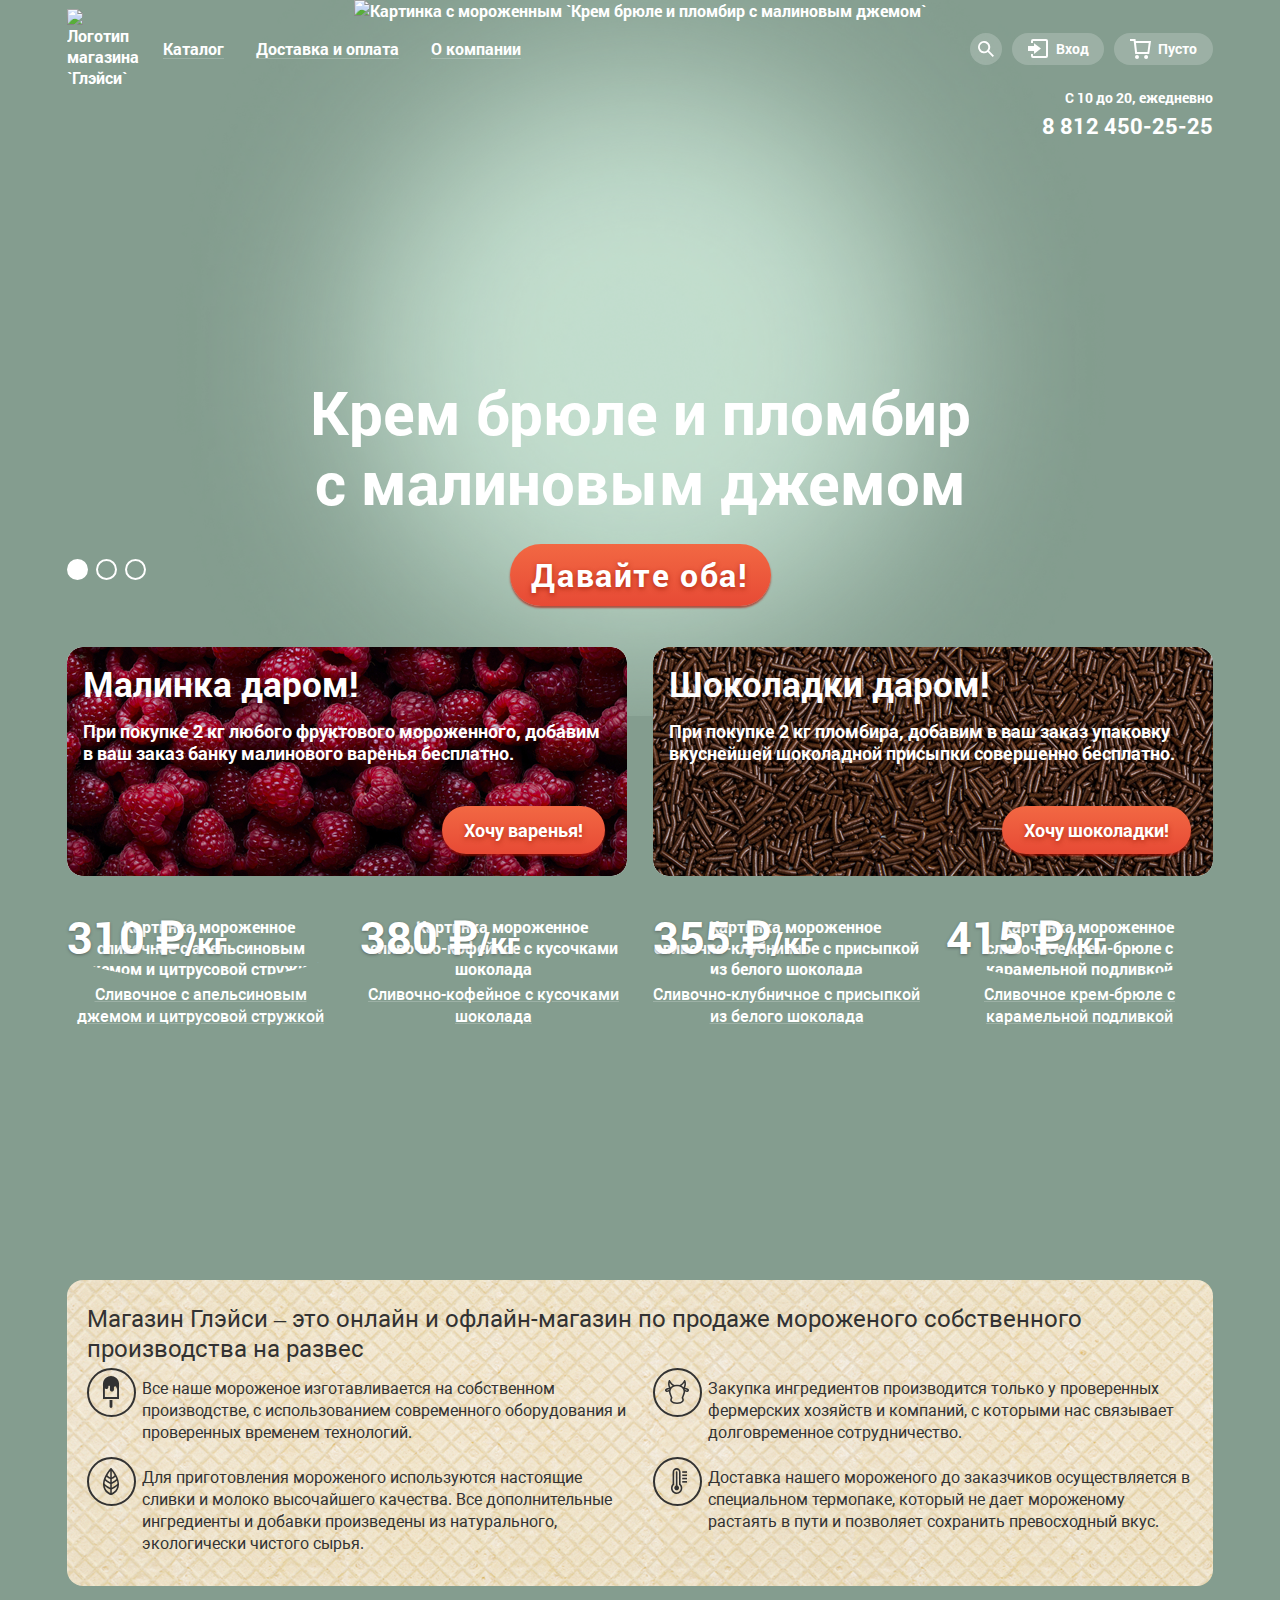
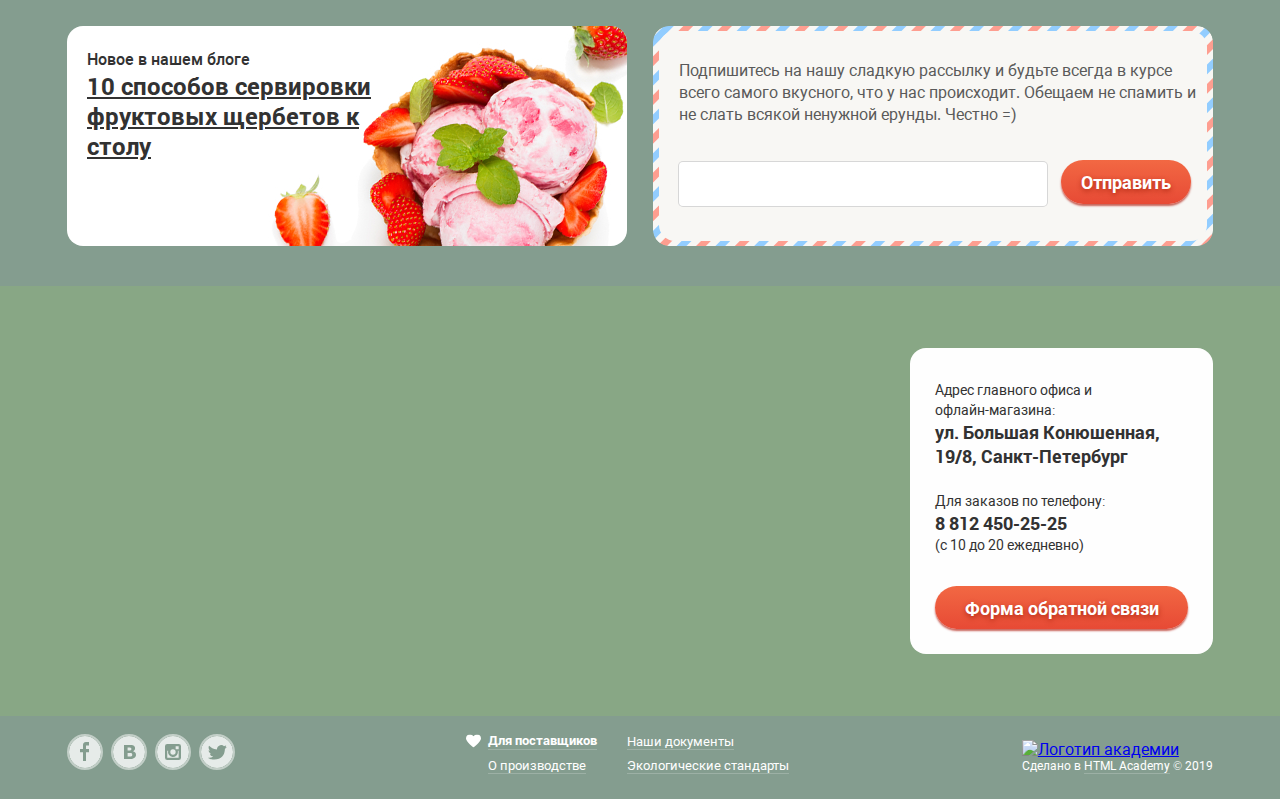
==== 9/index.html @ 95762b68 ":heavy_check_mark: Сборка #9" ====
<!DOCTYPE html>
<html class="page" lang="ru">
  <head>
    <meta charset="utf-8" />
    <title>HTML Academy: Глейси</title>
    <link rel="stylesheet" href="./css/style.css" />

    <link
      rel="apple-touch-icon"
      sizes="180x180"
      href="./img/favicons/apple-touch-icon.png"
    />
    <link
      rel="icon"
      type="image/png"
      sizes="32x32"
      href="./img/favicons/favicon-32x32.png"
    />
    <link
      rel="icon"
      type="image/png"
      sizes="16x16"
      href="./img/favicons/favicon-16x16.png"
    />
    <link rel="manifest" href="./site.webmanifest" />
    <base href="https://htmlacademy-htmlcss.github.io/1529187-gllacy-30/9/">
</head>

  <body class="page__body">
    <div class="page__container">
      <header class="header page__header">
        <a class="header__logo">
          <img
            src="./img/content/logo.svg"
            alt="Логотип магазина `Глэйси`"
            width="154"
            height="64"
          />
        </a>

        <nav class="header__main-navigation">
          <ul class="base-list main-navigation">
            <li class="main-navigation__item">
              <a
                class="base-link main-navigation__link main-navigation__link-catalog"
                href="#"
                >Каталог</a
              >

              <ul class="base-list inner-list main-navigation__inner-list">
                <li class="inner-list__item inner-list__item--special">
                  <a class="inner-list__link" href="#">Новинки</a>
                </li>

                <li class="inner-list__item">
                  <a class="inner-list__link" href="catalog.html">Сливочное</a>
                </li>

                <li class="inner-list__item">
                  <a class="inner-list__link" href="#">Щербеты</a>
                </li>

                <li class="inner-list__item">
                  <a class="inner-list__link" href="#">Фруктовый лед</a>
                </li>

                <li class="inner-list__item">
                  <a class="inner-list__link" href="#">Мелорин</a>
                </li>
              </ul>
            </li>

            <li class="main-navigation__item">
              <a class="base-link main-navigation__link" href="#"
                >Доставка и оплата</a
              >
            </li>

            <li class="main-navigation__item">
              <a class="base-link main-navigation__link" href="#">О компании</a>
            </li>
          </ul>
        </nav>

        <ul class="base-list user-navigation header__user-navigation">
          <li class="user-navigation__item">
            <label
              class="user-navigation__button user-navigation__button-search"
              for="form-search"
              tabindex="0"
            >
              <svg
                class="user-navigation__icon-search"
                width="16"
                height="16"
                viewBox="0 0 16 16"
              >
                <use xlink:href="#search"></use>
              </svg>
              <span class="visually-hidden">Поиск</span>
            </label>

            <form
              class="header__form search-form user-navigation__search-form"
              action="https://echo.htmlacademy.ru/"
              method="get"
            >
              <input
                class="field search-form__field"
                type="text"
                name="form-search"
                id="form-search"
                placeholder="Крем-брюле"
              />
            </form>
          </li>

          <li class="user-navigation__item">
            <a
              class="user-navigation__button user-navigation__button-sign"
              href="#"
            >
              <svg
                class="user-navigation__icon-sign"
                width="20"
                height="19"
                viewBox="0 0 20 19"
              >
                <use xlink:href="#sign"></use>
              </svg>
              Вход
            </a>

            <form
              class="header__form sign-form user-navigation__sign-form"
              action="https://echo.htmlacademy.ru/"
              method="get"
              name="form-sign"
            >
              <input
                class="field sign-form__field sign-form__field-email"
                type="text"
                name="sign-email"
                placeholder="example@email.com"
              />
              <input
                class="field sign-form__field sign-form__field-password"
                type="password"
                name="sign-password"
                placeholder="......"
              />

              <button class="button sign-form__button" type="submit">
                Войти
              </button>

              <ul class="base-list sign-form__help-list">
                <li>
                  <a class="base-link sign-form__link" href="#"
                    >Забыли пароль?</a
                  >
                </li>
                <li>
                  <a class="base-link sign-form__link" href="#"
                    >Новая регистрация</a
                  >
                </li>
              </ul>
            </form>
          </li>

          <li class="user-navigation__item">
            <a
              class="user-navigation__button user-navigation__button-cart"
              href="#"
            >
              <svg
                class="user-navigation__icon-cart"
                width="21"
                height="20"
                viewBox="0 0 21 20"
              >
                <use xlink:href="#cart"></use>
              </svg>
              <span class="visually-hidden">Корзина</span>
            </a>
          </li>
        </ul>

        <div class="info header__info">
          <p class="info__time">С 10 до 20, ежедневно</p>
          <p class="info__phone">8 812 450-25-25</p>
        </div>
      </header>

      <main class="main page__main-index">
        <h1 class="visually-hidden">Магазин "Глэйси"</h1>

        <section class="carousel main__carousel">
          <h2 class="visually-hidden">Промо-товары</h2>

          <div class="carousel__switches">
            <input
              class="visually-hidden carousel__input"
              type="radio"
              name="promo-radio-btn"
              id="promo-btn1"
              checked
            />
            <label class="carousel__switch" for="promo-btn1">
              <svg
                class="switch"
                width="21"
                height="21"
                fill="white"
                viewBox="0 0 21 21"
              >
                <use xlink:href="#promo-btn"></use>
              </svg>
            </label>

            <input
              class="visually-hidden carousel__input"
              type="radio"
              name="promo-radio-btn"
              id="promo-btn2"
            />
            <label class="carousel__switch" for="promo-btn2">
              <svg
                class="switch"
                width="21"
                height="21"
                fill="white"
                viewBox="0 0 21 21"
              >
                <use xlink:href="#promo-btn"></use>
              </svg>
            </label>

            <input
              class="visually-hidden carousel__input"
              type="radio"
              name="promo-radio-btn"
              id="promo-btn3"
            />
            <label class="carousel__switch" for="promo-btn3">
              <svg
                class="switch"
                width="21"
                height="21"
                fill="white"
                viewBox="0 0 21 21"
              >
                <use xlink:href="#promo-btn"></use>
              </svg>
            </label>
          </div>

          <ul class="base-list carousel__slide-list">
            <li class="slide carousel__slide slide-1">
              <div class="slide__pic-box">
                <img
                  class="slide__pic"
                  src="./img/content/index-promo/ice-cream-promo1.png"
                  alt="Картинка с мороженным `Крем брюле и пломбир с малиновым джемом`"
                  width="716"
                  height="716"
                />
              </div>

              <div class="slide__wrapper">
                <h3 class="slide__title">
                  Крем брюле и пломбир с малиновым джемом
                </h3>
                <button class="button carousel__button" type="button">
                  Давайте оба!
                </button>
              </div>
            </li>

            <li class="slide carousel__slide slide-2">
              <div class="slide__pic-box">
                <img
                  class="slide__pic"
                  src="./img/content/index-promo/ice-cream-promo2.png"
                  alt="Картинка с мороженным `Шоколадный пломбир и лимонный сорбет`"
                  width="716"
                  height="716"
                />
              </div>

              <div class="slide__wrapper">
                <h3 class="slide__title">
                  Шоколадный пломбир и лимонный сорбет
                </h3>
                <button class="button carousel__button" type="button">
                  Давайте оба!
                </button>
              </div>
            </li>

            <li class="slide carousel__slide slide-3">
              <div class="slide__pic-box">
                <img
                  class="slide__pic"
                  src="./img/content/index-promo/ice-cream-promo3.png"
                  alt="Картинка с мороженным `Пломбир с помадкой и клубничный щербет`"
                  width="716"
                  height="716"
                />
              </div>

              <div class="slide__wrapper">
                <h3 class="slide__title">
                  Пломбир с помадкой и клубничный щербет
                </h3>
                <button class="button carousel__button" type="button">
                  Давайте оба!
                </button>
              </div>
            </li>
          </ul>
        </section>

        <div class="main__content-wrapper">
          <section class="sales main__sales">
            <h2 class="visually-hidden">Акции</h2>

            <ul class="base-list sales__items">
              <li class="sales__item sales__raspberry">
                <h3 class="sales__title">Малинка даром!</h3>
                <p class="sales__text">
                  При покупке 2 кг любого фруктового мороженного, добавим в ваш
                  заказ банку малинового варенья бесплатно.
                </p>
                <button class="button sales__button" type="button">
                  Хочу варенья!
                </button>
              </li>

              <li class="sales__item sales__choco">
                <h3 class="sales__title">Шоколадки даром!</h3>
                <p class="sales__text">
                  При покупке 2 кг пломбира, добавим в ваш заказ упаковку
                  вкуснейшей шоколадной присыпки совершенно бесплатно.
                </p>
                <button class="button sales__button" type="button">
                  Хочу шоколадки!
                </button>
              </li>
            </ul>
          </section>

          <section class="bestsellers main__bestsellers">
            <h2 class="visually-hidden">Хиты продаж</h2>

            <ul class="base-list bestsellers__product-list">
              <li class="product-card product-card--prime">
                <img
                  class="product-card__pic"
                  src="./img/content/product/orange_jam.jpg"
                  alt="Картинка мороженное сливочное с апельсиновым джемом и цитрусовой стружкой"
                  width="267"
                  height="267"
                />
                <div class="product-card__wrapper">
                  <p class="product-card__price">310 ₽<span>/кг</span></p>
                  <a class="product-card__link" href="#">
                    <h3 class="product-card__name">
                      Сливочное с апельсиновым джемом и цитрусовой стружкой
                    </h3>
                  </a>
                  <button class="button product-card__button" type="button">
                    Быстрый просмотр
                  </button>
                </div>
              </li>

              <li class="product-card product-card--prime">
                <img
                  class="product-card__pic"
                  src="./img/content/product/choco_coffee.jpg"
                  alt="Картинка мороженное сливочно-кофейное с кусочками шоколада"
                  width="267"
                  height="267"
                />
                <div class="product-card__wrapper">
                  <p class="product-card__price">380 ₽<span>/кг</span></p>
                  <a class="product-card__link" href="#">
                    <h3 class="product-card__name">
                      Сливочно-кофейное с кусочками шоколада
                    </h3>
                  </a>
                  <button class="button product-card__button" type="button">
                    Быстрый просмотр
                  </button>
                </div>
              </li>

              <li class="product-card product-card--prime">
                <img
                  class="product-card__pic"
                  src="./img/content/product/strawberry_white_choco.jpg"
                  alt="Картинка мороженное сливочно-клубничное с присыпкой из белого шоколада"
                  width="267"
                  height="267"
                />
                <div class="product-card__wrapper">
                  <p class="product-card__price">355 ₽<span>/кг</span></p>
                  <a class="product-card__link" href="#">
                    <h3 class="product-card__name">
                      Сливочно-клубничное с присыпкой из белого шоколада
                    </h3>
                  </a>
                  <button class="button product-card__button" type="button">
                    Быстрый просмотр
                  </button>
                </div>
              </li>

              <li class="product-card product-card--prime">
                <img
                  class="product-card__pic"
                  src="./img/content/product/blueberry.jpg"
                  alt="Картинка мороженное сливочное крем-брюле с карамельной подливкой"
                  width="267"
                  height="267"
                />
                <div class="product-card__wrapper">
                  <p class="product-card__price">415 ₽<span>/кг</span></p>
                  <a class="product-card__link" href="#">
                    <h3 class="product-card__name">
                      Сливочное крем-брюле с карамельной подливкой
                    </h3>
                  </a>
                  <button class="button product-card__button" type="button">
                    Быстрый просмотр
                  </button>
                </div>
              </li>
            </ul>
          </section>

          <section class="about main__about">
            <h2 class="visually-hidden">О нас</h2>

            <p class="about__title">
              Магазин Глэйси – это онлайн и офлайн-магазин по продаже мороженого
              собственного производства на развес
            </p>

            <ul class="base-list features">
              <li class="features__item features__item--tech">
                Все наше мороженое изготавливается на собственном производстве,
                с использованием современного оборудования и проверенных
                временем технологий.
              </li>

              <li class="features__item features__item--eco">
                Для приготовления мороженого используются настоящие сливки и
                молоко высочайшего качества. Все дополнительные ингредиенты и
                добавки произведены из натурального, экологически чистого сырья.
              </li>

              <li class="features__item features__item--wrnt">
                Закупка ингредиентов производится только у проверенных
                фермерских хозяйств и компаний, с которыми нас связывает
                долговременное сотрудничество.
              </li>

              <li class="features__item features__item--delivery">
                Доставка нашего мороженого до заказчиков осуществляется в
                специальном термопаке, который не дает мороженому растаять в
                пути и позволяет сохранить превосходный вкус.
              </li>
            </ul>
          </section>

          <div class="main__wrapper">
            <section class="news">
              <h2 class="visually-hidden">Наши новости</h2>

              <p class="news__title">Новое в нашем блоге</p>
              <article class="blog-article news__blog-article">
                <a class="blog-article__link" href="#">
                  <h3 class="blog-article__title">
                    10 способов сервировки фруктовых щербетов к столу
                  </h3>
                </a>
              </article>
            </section>

            <section class="subscribe main__subscribe">
              <h2 class="visually-hidden">Подписка на рассылку</h2>

              <div class="subscribe__wrapper">
                <p class="subscribe__text">
                  Подпишитесь на нашу сладкую рассылку и будьте всегда в курсе
                  всего самого вкусного, что у нас происходит. Обещаем не
                  спамить и не слать всякой ненужной ерунды. Честно =)
                </p>

                <form
                  class="subscribe-form subscribe__form"
                  action="https://echo.htmlacademy.ru/"
                  method="get"
                  name="form-subscribe"
                >
                  <input
                    class="field subscribe-form__field"
                    type="text"
                    name="field-email"
                  />
                  <button class="button subscribe-form__button" type="submit">
                    Отправить
                  </button>
                </form>
              </div>
            </section>
          </div>

          <section class="contacts main__contacts">
            <h2 class="visually-hidden">Контакты</h2>

            <div class="contacts__map"></div>

            <div class="contacts__wrapper">
              <dl class="contacts__info">
                <dt class="contacts__title">
                  Адрес главного офиса и офлайн-магазина:
                </dt>
                <dd class="contacts__text">
                  ул. Большая Конюшенная, 19/8, Санкт-Петербург
                </dd>

                <dt class="contacts__title">Для заказов по телефону:</dt>
                <dd class="contacts__text">
                  8 812 450-25-25
                  <span>(с 10 до 20 ежедневно)</span>
                </dd>
              </dl>

              <button class="button contacts__button" type="button">
                Форма обратной связи
              </button>
            </div>
          </section>
        </div>
      </main>

      <footer class="footer page__footer">
        <section class="socials footer__socials">
          <h2 class="visually-hidden">Соцсети</h2>

          <ul class="base-list socials__items">
            <li class="socials__item">
              <a class="socials__link" href="#">
                <svg
                  width="32"
                  height="32"
                  viewBox="0 0 32 32"
                  class="socials__link-icon"
                >
                  <use xlink:href="#fb"></use>
                </svg>
                <span class="visually-hidden">Facebook</span>
              </a>
            </li>

            <li class="socials__item">
              <a class="socials__link" href="#">
                <svg
                  width="32"
                  height="32"
                  viewBox="0 0 32 32"
                  class="socials__link-icon"
                >
                  <use xlink:href="#vk"></use>
                </svg>
                <span class="visually-hidden">VK</span>
              </a>
            </li>

            <li class="socials__item">
              <a class="socials__link" href="#">
                <svg
                  width="32"
                  height="32"
                  viewBox="0 0 32 32"
                  class="socials__link-icon"
                >
                  <use xlink:href="#instagram"></use>
                </svg>
                <span class="visually-hidden">Instagram</span>
              </a>
            </li>

            <li class="socials__item">
              <a class="socials__link" href="#">
                <svg
                  width="32"
                  height="32"
                  viewBox="0 0 32 32"
                  class="socials__link-icon"
                >
                  <use xlink:href="#twitter"></use>
                </svg>
                <span class="visually-hidden">Twitter</span>
              </a>
            </li>
          </ul>
        </section>

        <section class="extra footer__extra">
          <h2 class="visually-hidden">Дополнительная информация</h2>

          <ul class="base-list extra__items">
            <li class="extra__item extra__item--special">
              <a class="base-link extra__link" href="#">
                <svg
                  class="extra__item-icon"
                  width="15"
                  height="13"
                  viewBox="0 0 15 13"
                >
                  <use xlink:href="#heart"></use>
                </svg>
                Для поставщиков
              </a>
            </li>
            <li class="extra__item">
              <a class="base-link extra__link" href="#">О производстве</a>
            </li>
            <li class="extra__item">
              <a class="base-link extra__link" href="#">Наши документы</a>
            </li>
            <li class="extra__item">
              <a class="base-link extra__link" href="#"
                >Экологические стандарты</a
              >
            </li>
          </ul>
        </section>

        <section class="copyright footer__copyright">
          <h2 class="visually-hidden">Copyright</h2>

          <a
            class="copyright__academy-logo"
            href="https://htmlacademy.ru/intensive/htmlcss"
          >
            <img
              src="./img/content/logo-academy.svg"
              alt="Логотип академии"
              width="108"
              height="39"
            />
          </a>

          <p class="copyright__text">
            Сделано в
            <a
              class="base-link copyright__academy-link"
              href="https://htmlacademy.ru/intensive/htmlcss"
              >HTML Academy</a
            >
            © 2019
          </p>
        </section>
      </footer>
    </div>

    <section class="feedback">
      <h2 class="visually-hidden">Форма обратной связи</h2>

      <p class="feedback__title">Мы обязательно вам ответим!</p>

      <form
        class="feedback-form feedback__form"
        action="https://echo.htmlacademy.ru/"
        method="get"
        name="form-feedback"
      >
        <input
          class="field feedback-form__field"
          type="text"
          name="feedback-name"
          placeholder="Имя Фамилия"
        />
        <input
          class="field feedback-form__field"
          type="text"
          name="feedback-email"
          placeholder="example@email.com"
        />

        <textarea
          class="field feedback-form__review"
          cols="30"
          rows="10"
          placeholder="В свободной форме"
        ></textarea>

        <button class="button feedback-form__button" type="submit">
          Отправить
        </button>
        <button class="button feedback-form__button-close" type="button">
          <span class="visually-hidden">Закрыть</span>
        </button>
      </form>
    </section>
  </body>

  <svg display="none">
    <symbol id="search">
      <path
        d="M16 14.665l-4.921-4.932a6.144 6.144 0 00-.994-8.273 6.113 6.113 0 00-8.307.352 6.141 6.141 0 00-.293 8.328 6.11 6.11 0 008.262.937L14.659 16 16 14.665zm-9.918-4.288a4.245 4.245 0 01-3.928-2.63 4.269 4.269 0 01.922-4.643 4.248 4.248 0 014.632-.923 4.253 4.253 0 012.624 3.936 4.274 4.274 0 01-1.247 3.01 4.256 4.256 0 01-3.003 1.25z"
      />
    </symbol>
    <symbol id="sign">
      <path d="M6.04 14.88l6.92-5.38-6.92-5.37v2.91H0v4.92h6.04v2.92z" />
      <path
        d="M18 0H5a2 2 0 00-2 2v2h2V2h13v15H5v-2H3v2a2 2 0 002 2h13a2 2 0 002-2V2a2 2 0 00-2-2z"
      />
    </symbol>
    <symbol id="cart">
      <path d="M5 3l1.2 11h12.4L20 3H5z" />
      <path
        fill="currentColor"
        d="M7 20a2 2 0 002-2 2 2 0 00-2-2 2 2 0 00-2 2c0 1.1 1 2 2 2zM16.1 20a2 2 0 002-2 2 2 0 00-2-2 2 2 0 00-2 2c0 1.1.9 2 2 2zM5.7 2l-.2-2H0v2h3.7l1.5 13h14L21 2H5.7zm11.8 11H7L6 4h12.7l-1.2 9z"
      />
    </symbol>
    <symbol id="fb">
      <path
        d="M16 0a16 16 0 100 32 16 16 0 000-32zm4.06 9.45H17v3.45h3v3.44h-3V25h-3v-8.66h-3V12.9h3V9.45A3.25 3.25 0 0117 6h3v3.45h.06z"
      />
    </symbol>
    <symbol id="twitter">
      <path
        d="M16 0a16 16 0 100 32 16 16 0 000-32zm7.94 12.81c-.25 6.52-3.46 10.83-11 10.7h-.48c-.45 0-4.55-.44-5.35-1.82a7.32 7.32 0 005.12-1.14c-1.05-.29-2.92-.46-3.25-2.85.41.16.86.2 1.3.12C9 17 7.53 16.3 7.61 14.17c.42.32.93.48 1.46.46-.77-.23-2.15-3.24-1-4.78 2 1.79 4.07 3.48 7.8 3.64.23-2.21 1.24-3.7 3.17-4.32A3.61 3.61 0 0123 10.31c.74-.23 1.45-.47 2.19-.69a2.21 2.21 0 01-.93 1.71 1.77 1.77 0 001.42-.47 2.9 2.9 0 01-1.74 1.95z"
      />
    </symbol>
    <symbol id="instagram">
      <path
        d="M20.92 16a4.96 4.96 0 11-9.78-1.14h-.9v6.84h11.4v-6.84h-.9c.1.37.16.75.18 1.14z"
      />
      <path
        d="M16 18.66a2.66 2.66 0 10-.04-5.32 2.66 2.66 0 00.04 5.32zM21.68 10.3h-3.04v3.04h3.04V10.3z"
      />
      <path
        d="M16 0a16 16 0 100 32 16 16 0 000-32zm8 21.7a2.28 2.28 0 01-2.32 2.3h-11.4A2.29 2.29 0 018 21.7V10.3A2.29 2.29 0 0110.28 8h11.39A2.3 2.3 0 0124 10.3v11.4z"
      />
    </symbol>
    <symbol id="vk">
      <path
        d="M16.64 14.49c.33 0 .65-.06.95-.18.27-.1.5-.3.64-.56a2 2 0 00.15-.8c0-.24-.07-.48-.18-.7a1.05 1.05 0 00-.61-.51 3 3 0 00-1-.17h-2v3h.57c.59-.05 1.08-.06 1.48-.08zM18.12 17.08c-.37-.07-.74-.1-1.12-.08h-2.39v3.5h2.45c.42 0 .83-.09 1.21-.25.32-.11.6-.33.77-.62.15-.28.22-.59.22-.9.02-.35-.08-.7-.26-1a1.6 1.6 0 00-.88-.65z"
      />
      <path
        d="M16 0a16 16 0 100 32 16 16 0 000-32zm6.6 20.53a3.7 3.7 0 01-1.12 1.33c-.55.41-1.17.71-1.83.88-.82.2-1.67.29-2.51.27H11V9h5.45c.83-.01 1.66.02 2.48.11.54.08 1.07.25 1.56.5.5.24.91.62 1.19 1.09.27.47.4 1 .39 1.55.01.64-.18 1.27-.54 1.8-.38.54-.92.95-1.53 1.2v.07a4 4 0 012.18 1.13c.55.62.84 1.43.8 2.26.02.63-.1 1.25-.38 1.82z"
      />
    </symbol>
    <symbol id="promo-btn">
      <circle cx="10.5" cy="10.5" r="10.5" fill="white" fill-opacity="0" />
      <circle cx="10.5" cy="10.5" r="9.5" stroke="white" stroke-width="2" />
    </symbol>
    <symbol id="heart">
      <path
        d="M10.8 0a4.1 4.1 0 00-3.3 1.66A4.1 4.1 0 004.2 0 4.12 4.12 0 000 4c0 3.18 7.5 9 7.5 9S15 7.22 15 4a4.12 4.12 0 00-4.2-4z"
        fill="currentColor"
      />
    </symbol>
  </svg>
</html>
---- 9/css/style.css ----
@font-face {
  font-family: "Roboto";
  src: url("../fonts/roboto.woff2") format("woff2"),
    url("../fonts/roboto.woff") format("woff");

  font-weight: 400;
}

@font-face {
  font-family: "Roboto";
  src: url("../fonts/robotomedium.woff2") format("woff2"),
    url("../fonts/robotomedium.woff") format("woff");

  font-weight: 500;
}

@font-face {
  font-family: "Roboto";
  src: url("../fonts/robotobold.woff2") format("woff2"),
    url("../fonts/robotobold.woff") format("woff");

  font-weight: 700;
}

:root {
  --page-bg-green: #849d8f;
  --page-bg-grey: #8996a6;
  --page-bg-brown: #9d8b84;

  --base-white: #ffffff;
  --extra-white: #fefefe;

  --base-transparent-white: rgba(255, 255, 255, 0.2);

  --base-black: #323232;
  --base-transparent-black: rgba(50, 50, 50, 0.3);

  --extra-black: #5a5a5a;
  --extra-transparent-black: rgba(0, 0, 0, 0.07);

  --more-transparent-black: rgba(0, 0, 0, 0.4);
  --shadow-transparent-black: rgba(0, 0, 0, 0.2);

  --base-beige: #f8f7f4;

  --base-lightpearl: #fbded7;
  --base-pearl: #f6b5a5;
  --base-darkpearl: #d07058;

  --base-red: #f26843;
  --extra-red: #e74a35;

  --base-brightred: #e84d37;
  --transparent-brightred: rgba(232, 77, 55, 0.3);

  --base-darkred: #ac1000;
  --transparent-darkred: rgba(160, 32, 11, 0.76);

  --extra-darkred: #942718;
  --extra-transparent-darkred: rgba(172, 16, 0, 0.64);

  --base-dimred: #ffbc9e;
  --transparent-dimred: rgba(255, 188, 158, 0.3);

  --base-lightgrey: #d7d7d7;
  --base-grey: #999999;
  --extra-grey: #ababab;
  --more-grey: #cacac7;
  --transparent-lightgrey: rgba(255, 255, 255, 0.7);
  --transparent-grey: rgba(255, 255, 255, 0.5);
  --transparent-darkgrey: rgba(49, 50, 53, 0.5);
  --extra-transparent-grey: rgba(248, 247, 244, 0.5);
  --more-transparent-grey: rgba(50, 50, 50, 0.2);

  --base-blue: #92c1f1;
}

/**/
* {
  margin: 0;
  padding: 0;
  box-sizing: border-box;
}
/**/

.visually-hidden {
  position: absolute;
  clip: rect(0 0 0 0);
  width: 1px;
  height: 1px;
  margin: -1px;
}

.base-link {
  display: inline-block;
  text-decoration: none;

  border-bottom: 1px solid;
  border-bottom-color: var(--base-transparent-white);
}

.base-list {
  list-style: none;
}

.button {
  border: none;

  font-family: "Roboto";
  font-weight: 700;
  font-size: 18px;
  line-height: 24px;
  color: var(--base-white);

  text-shadow: 0px 2px 5px var(--transparent-darkred);
  box-shadow: 0px 2px 2px var(--extra-transparent-darkred);

  background: linear-gradient(
    180deg,
    var(--base-red) 0%,
    var(--extra-red) 100%
  );
}

.button:hover,
.button:focus {
  box-shadow: 0px 2px 2px var(--base-darkred);

  background: linear-gradient(
      0deg,
      var(--base-transparent-white),
      var(--base-transparent-white)
    ),
    linear-gradient(180deg, var(--base-red) 0%, var(--extra-red) 100%);
}

.button:active {
  box-shadow: inset 0px 2px 2px var(--extra-darkred);

  background: linear-gradient(
      0deg,
      var(--extra-transparent-black),
      var(--extra-transparent-black)
    ),
    linear-gradient(180deg, var(--base-red) 0%, var(--extra-red) 100%);
}

.field {
  height: 44px;
  padding-left: 14px;
  border: none;
  border-radius: 4px;

  font-weight: 700;
  font-size: 16px;
  line-height: 20px;

  box-shadow: 0px 0px 0px 1px var(--base-lightgrey);
}

.field:hover {
  box-shadow: 0px 0px 0px 2px var(--base-lightgrey);
}

.field:focus {
  box-shadow: 0px 0px 0px 2px var(--base-blue);
  outline: none;
}

.field::placeholder {
  font-weight: 400;
  color: var(--base-grey);
}

.page {
  height: 100%;
}

.page__body {
  display: grid;
  min-height: 100%;
  font-family: "Roboto";
  font-weight: 700;
  color: var(--base-white);
  background-color: var(--page-bg-green);
}

.page__container {
  display: grid;
  grid-template-columns: 1fr;
  grid-template-rows: auto min-content;
  align-items: start;
  padding: 0 27px;
  min-height: 100%;
  margin: 0 auto;
}

.page__header {
  grid-column: 1 / -1;
  grid-row: 1 / 2;

  z-index: 100;
}

.page__main-index {
  grid-column: 1 / -1;
  grid-row: 1 / 2;
  z-index: 10;
}

.page__footer {
  grid-column: 1 / -1;
  grid-row: 2 / 3;
}

.header {
  display: grid;
  grid-template-columns: min-content auto auto;
  grid-template-rows: auto auto;
  align-items: center;
  padding-top: 9px;
}

.header__form {
  display: none;
  position: absolute;
  opacity: 0;
  z-index: -100;
  border-radius: 4px;
  box-shadow: 0px 20px 20px var(--more-transparent-black);
  background-color: var(--base-beige);
}

.user-navigation__button:hover + .header__form,
.user-navigation__button:focus + .header__form {
  opacity: 1;
  z-index: 100;
}

.header__form:hover,
.header__form:focus {
  opacity: 1;
  z-index: 100;
}

.header__logo {
  margin-right: 24px;
}

.header__main-navigation {
  display: flex;
  align-items: center;
}

.header__user-navigation {
  justify-self: end;
}

.header__info {
  grid-column: 3 / 4;
  justify-self: end;
  margin-top: 2px;
}

.main-navigation {
  display: flex;
  align-items: center;
}

.main-navigation__item {
  margin-right: 32px;
  position: relative;
}

.main-navigation__link {
  font-size: 16px;
  line-height: 18px;
  color: var(--base-white);
}

.main-navigation__link:hover,
.main-navigation__link:focus {
  text-decoration: none;
  color: var(--base-black);
}

.main-navigation__link::before {
  content: "";
  display: flex;
  width: 100%;
  height: 31px;
  padding: 0 13px;
  border-radius: 26px;
  position: absolute;
  top: -4px;
  left: -13px;
  z-index: -100;
  background-color: transparent;
}

.main-navigation__link:hover::before,
.main-navigation__link:focus::before {
  background-color: var(--base-white);
}

.main-navigation__link:not([href]) {
  color: var(--base-white);
  background-color: var(--base-darkpearl);
}

.inner-list {
  display: flex;
  flex-direction: column;
  width: 140px;
  height: 171px;
  background-color: var(--base-white);
  box-shadow: 0px 20px 20px var(--more-transparent-black);
  border-radius: 4px;
}

.main-navigation__inner-list {
  /* display: none; */
  position: absolute;
  top: 32px;
  left: -500px;
  opacity: 0;
  z-index: -100;
}

.inner-list__item {
  margin-bottom: 4px;
}

.inner-list__link {
  display: flex;
  align-items: center;
  height: 27px;
  padding-left: 21px;
  text-decoration: none;
  font-weight: 400;
  font-size: 14px;
  line-height: 16px;
  color: var(--base-black);
}

.main-navigation__link-catalog:hover + .inner-list,
.main-navigation__link-catalog:focus + .inner-list {
  display: flex;
  left: -22px;
  opacity: 1;
  z-index: 100;
}

.inner-list:focus-within {
  display: flex;
  left: -22px;
  opacity: 1;
  z-index: 100;
}

.inner-list:hover {
  display: flex;
  left: -22px;
  opacity: 1;
  z-index: 100;
}

.inner-list__link:focus {
  display: flex;
  opacity: 1;
  z-index: 100;
}

.inner-list__link:hover,
.inner-list__link:focus {
  background-color: var(--base-lightpearl);
}

.inner-list__link:active {
  display: flex;
  background-color: var(--base-pearl);
}

.inner-list__link:not([href]) {
  color: var(--base-white);
  background-color: var(--base-darkpearl);
}

.inner-list__item--special {
  margin-left: 6px;
  margin-right: 9px;
  margin-bottom: 6px;
  border-bottom: 1px solid var(--more-transparent-grey);
}

.inner-list__item--special .inner-list__link:hover,
.inner-list__item--special .inner-list__link:focus,
.inner-list__item--special .inner-list__link:not([href]) {
  color: var(--base-brightred);
  background-color: transparent;
}

.inner-list__item--special .inner-list__link {
  height: 37px;
  font-weight: 700;
  line-height: 18px;
}

.user-navigation {
  display: flex;
  align-items: center;
}

.user-navigation__item {
  margin-left: 10px;
  position: relative;
}

.user-navigation__button {
  display: flex;
  justify-content: center;
  align-items: center;

  text-decoration: none;

  font-size: 14px;
  line-height: 16px;
  color: var(--base-white);

  background: var(--base-transparent-white);
}

.user-navigation__button:hover,
.user-navigation__button:focus {
  color: var(--base-black);
  background: var(--base-white);
}

.user-navigation__button-search {
  min-width: 32px;
  min-height: 32px;
  border-radius: 50%;
}

.user-navigation__button-sign {
  display: flex;
  justify-content: center;
  align-items: center;
  min-width: 92px;
  min-height: 32px;
  border-radius: 20px;
}

.user-navigation__button-cart {
  display: flex;
  justify-content: center;
  align-items: center;
  padding: 0 16px;
  min-height: 32px;
  border-radius: 20px;
}

.user-navigation__button-cart:hover,
.user-navigation__button-cart:focus {
  color: var(--base-white);
  background: var(--base-transparent-white);
}

.user-navigation__button-cart::after {
  content: "Пусто";
  color: var(--base-white);
}

.user-navigation__icon-search,
.user-navigation__icon-sign {
  fill: var(--base-white);
}

.user-navigation__icon-sign {
  margin-right: 8px;
}

.user-navigation__button:hover .user-navigation__icon-search,
.user-navigation__button:hover .user-navigation__icon-sign,
.user-navigation__button:focus .user-navigation__icon-search,
.user-navigation__button:focus .user-navigation__icon-sign {
  fill: var(--base-black);
}

.user-navigation__icon-cart {
  margin-right: 7px;
  fill: transparent;
  color: var(--base-white);
}

.cart-nonzero .user-navigation__button-cart {
  background: var(--base-white);
}

.cart-nonzero .user-navigation__button-cart::after {
  content: "2 товара";
  color: var(--base-black);
}

.cart-nonzero .user-navigation__icon-cart {
  fill: var(--base-brightred);
  color: var(--base-black);
}

.user-navigation__search-form {
  position: absolute;
  top: calc(100% + 4px);
  left: calc(100% - 381px);
}

.user-navigation__sign-form {
  position: absolute;
  top: calc(100% + 4px);
  left: calc(100% - 277px);
}

.user-navigation__cart-form {
  position: absolute;
  top: calc(100% + 4px);
  left: calc(100% - 539px);
}

.search-form {
  width: 381px;
  height: 84px;
  padding: 20px 15px;
}

.search-form:hover,
.search-form:focus {
  display: flex;
}

.user-navigation__button:hover + .search-form,
.user-navigation__button:focus + .search-form {
  display: flex;
}

.search-form__field {
  width: 100%;
}

.sign-form {
  grid-template-columns: 1fr 1fr;
  grid-template-rows: 1fr 1fr 1fr;
  gap: 20px 0;
  width: 277px;
  height: 214px;
  padding: 19px 17px 22px 20px;
}

.sign-form:hover,
.sign-form:focus {
  display: grid;
}

.user-navigation__button:hover + .sign-form,
.user-navigation__button:focus + .sign-form {
  display: grid;
}

.sign-form__field-email {
  grid-column: 1 / -1;
  grid-row: 1 / 2;
}

.sign-form__field-password {
  grid-column: 1 / -1;
  grid-row: 2 / 3;
}

.sign-form__button {
  grid-column: 1 / 2;
  grid-row: 3 / 4;

  width: 103px;
  height: 44px;
  border-radius: 26px;
}

.sign-form__help-list {
  grid-column: 2 / 3;
  grid-row: 3 / 4;
}

.sign-form__link {
  font-weight: 400;
  font-size: 13px;
  line-height: 15px;

  color: var(--base-black);
  border-bottom-color: var(--base-transparent-black);
}

.sign-form__link:hover,
.sign-form__link:focus {
  color: var(--base-brightred);
  border-bottom-color: var(--transparent-brightred);
}

.cart-form {
  grid-template-rows: min-content auto auto;
  width: 539px;
  height: 242px;
  padding: 0 15px 21px;

  font-weight: 400;
  font-size: 13px;
  color: var(--base-black);
}

.user-navigation__button:hover + .cart-form,
.user-navigation__button:focus + .cart-form {
  display: grid;
}

.cart-form:hover,
.cart-form:focus {
  display: grid;
}

.cart-form__button {
  width: 172px;
  height: 44px;
  border-radius: 26px;
}

.product-list {
  padding: 8px 0 0 6px;
  box-shadow: 0 2px 1px -1px var(--more-grey);
}

.product-list__card {
  display: flex;
  align-items: baseline;
}

.product-list__card:not(:last-child) {
  margin-bottom: 20px;
}

.product-list__card:last-child {
  margin-bottom: 18px;
}

.product-list__pic {
  width: 33px;
  height: 33px;
  margin-right: 13px;
  transform: translateY(25%);
  border-radius: 50%;
}

.product-list__name {
  max-width: 216px;
  margin-right: 31px;
  font-size: 13px;
  font-weight: 400;
}

.product-list__weight {
  margin-right: 26px;
}

.product-list__price {
  color: var(--extra-grey);
}

.product-list__total {
  justify-self: end;
}

.product-list__button-close {
  order: -1;
  margin-right: 9px;
  border: none;
  background: transparent;
}

.cart-form__total {
  justify-self: end;
  align-self: end;
  font-weight: 700;
  font-size: 15px;
}

.cart-form__button {
  justify-self: end;
  align-self: end;
}

.info {
  text-align: right;
}

.info__time {
  margin-bottom: 8px;
  font-size: 14px;
  line-height: 16px;
}

.info__phone {
  font-size: 22px;
  line-height: 24px;
}

.main__title {
  font-size: 35px;
  line-height: 41px;
}

.main__content-wrapper {
  display: grid;
  row-gap: 40px;
  /* margin-top: -69px; */
  z-index: 100;
}

.carousel {
  position: relative;
  margin-bottom: -69px;
  z-index: -10;
}

.carousel__slide-list {
  display: flex;
  width: calc(1200px - (27px * 2));
  overflow: hidden;
}

.slide {
  display: grid;
  min-width: calc(1200px - (27px * 2));
  grid-template-columns: 1fr;
  grid-template-rows: 1fr;
  background-repeat: no-repeat;
  background-position: 50% 50%;
  background-size: 85%; /* Убирает неприятный артефакт */
}

.slide-1 {
  background-image: url(../img/content/index-promo/promo1-bg.png);
}
.slide-2 {
  background-image: url(../img/content/index-promo/promo2-bg.png);
}
.slide-3 {
  background-image: url(../img/content/index-promo/promo3-bg.png);
}

.slide__pic-box {
  grid-column: 1 / -1;
  grid-row: 1 / -1;
  width: 716px;
  height: 716px;
  margin: 0 auto;

  text-align: center;
}

.slide__wrapper {
  grid-column: 1 / -1;
  grid-row: 1 / -1;
  align-self: end;
}

.slide__title {
  width: 672px;
  margin: 0 auto 27px;
  text-align: center;

  font-size: 60px;
  line-height: 70px;
}

.carousel__button {
  align-self: end;
  display: flex;
  align-items: center;
  justify-content: center;
  width: 261px;
  height: 62px;
  margin: 0 auto 110px;
  border-radius: 70px;
  font-size: 32px;
  line-height: 44px;
  letter-spacing: 0.05em;

  text-shadow: 0px 2px 5px var(--transparent-darkred);
}

.carousel__switches {
  position: absolute;
  bottom: 132px;
}

.carousel__switch:not(:last-child) {
  margin-right: 4px;
}

.switch {
  fill-opacity: 0;
}

.switch:hover {
  fill-opacity: 0.4;
}

.carousel__input:checked + .carousel__switch .switch {
  fill-opacity: 1;
}

.carousel__input:focus + .carousel__switch {
  outline: 1px solid #92c1f1; /* временные стили фокуса */
}

.sales__items {
  display: grid;
  grid-template-columns: 1fr 1fr;
  column-gap: 26px;
}

.sales__item {
  display: flex;
  flex-direction: column;
  width: 560px;
  height: 229px;
  padding: 16px 22px 22px 16px;
  border-radius: 16px;
  background-repeat: no-repeat;
}

.sales__title {
  margin-bottom: 16px;
  font-size: 35px;
  line-height: 41px;
}

.sales__text {
  margin-bottom: 42px;
  font-size: 18px;
  line-height: 22px;
}

.sales__button {
  display: flex;
  align-items: center;
  align-self: flex-end;
  padding: 0 22px;
  height: 48px;
  border-radius: 70px;
}

.sales__raspberry {
  background-image: url(../img/design/index/raspberry-bg.jpg);
}

.sales__choco {
  background-image: url(../img/design/index/choco-bg.jpg);
}

.bestsellers__product-list,
.products__items {
  display: grid;
  width: 100%;
  grid-template-columns: repeat(4, auto);
  column-gap: 26px;
  position: relative;
  z-index: 100;
}

.product-card {
  width: 267px;
  height: 324px;
  position: relative;
  text-align: center;
}

.product-card::before {
  content: "";
  display: none;
  width: 293px;
  height: 402px;
  border-radius: 4px;
  position: absolute;
  top: -6px;
  left: -13px;
  z-index: -100;
  background-color: var(--base-transparent-white);
  box-shadow: 0px 20px 20px var(--shadow-transparent-black);
}

.product-card:hover::before {
  display: block;
}

.product-card__pic {
  border-radius: 50%;
}

.product-card__wrapper {
  position: relative;
  top: -65px;
}

.product-card__price {
  margin-bottom: 24px;
  text-align: left;
  font-size: 45px;
  line-height: 45px;
  text-shadow: 0px 1px 3px var(--transparent-darkgrey);
}

.product-card__price span {
  font-size: 30px;
  line-height: 35px;
}

.product-card__link {
  max-width: 267px;
  color: var(--base-white);
  text-decoration-color: var(--base-transparent-white);
}

.product-card__name {
  margin-bottom: 13px;
  font-weight: 500;
  font-size: 16px;
  line-height: 22px;
}

.product-card__link:hover {
  color: var(--base-dimred);
  text-decoration-color: var(--transparent-dimred);
}

.product-card__button {
  display: none;
  align-items: center;
  justify-content: center;
  width: 200px;
  height: 44px;
  margin: 0 auto;
  position: absolute;
  left: 50%;
  transform: translateX(-50%);
  border-radius: 50px;
  background: linear-gradient(
    180deg,
    var(--base-red) 0%,
    var(--base-brightred) 100%
  );
  box-shadow: 0px 1px 2px var(--base-darkred);
}

.product-card:hover .product-card__button,
.product-card:focus .product-card__button {
  display: flex;
}

.about {
  width: 100%;
  height: 306px;
  padding-top: 24px;
  padding-left: 20px;
  border-radius: 16px;
  font-weight: 400;
  color: var(--base-black);
  background-image: url(../img/design/index/waffle-pattern.jpg);
}

.about__title {
  width: 995px;
  margin-bottom: 14px;
  font-size: 24px;
  line-height: 30px;
}

.features {
  display: flex;
  flex-direction: column;
  flex-wrap: wrap;
  width: 570px;
  height: 200px;
}

.features__item {
  max-width: 540px;
  padding-left: 55px;
  position: relative;
  font-size: 16px;
  line-height: 22px;
}

.features__item:nth-child(1),
.features__item:nth-child(3) {
  margin-right: 26px;
  margin-bottom: 23px;
}

.features__item--tech::before {
  content: "";
  display: inline-block;
  width: 49px;
  height: 49px;
  position: absolute;
  top: -10px;
  left: 0px;
  background-image: url(../img/design/icons/ice-cream.svg);
}
.features__item--eco::before {
  content: "";
  display: inline-block;
  width: 49px;
  height: 49px;
  position: absolute;
  top: -10px;
  left: 0px;
  background-image: url(../img/design/icons/leaf.svg);
}
.features__item--wrnt::before {
  content: "";
  display: inline-block;
  width: 49px;
  height: 49px;
  position: absolute;
  top: -10px;
  left: 0px;
  background-image: url(../img/design/icons/cow.svg);
}
.features__item--delivery::before {
  content: "";
  display: inline-block;
  width: 49px;
  height: 49px;
  position: absolute;
  top: -10px;
  left: 0px;
  background-image: url(../img/design/icons/thermometer.svg);
}

.main__wrapper {
  display: flex;
  justify-content: space-between;
}

.news,
.subscribe {
  width: 560px;
  height: 220px;
  border-radius: 16px;
}

.news {
  padding-top: 23px;
  padding-left: 20px;
  color: var(--base-black);
  background-image: url(../img/design/index/strawberry-bg.jpg);
  background-repeat: no-repeat;
}

.news__title {
  font-weight: 500;
  font-size: 16px;
  line-height: 22px;
}

.blog-article__link {
  color: var(--base-black);
}

.blog-article__title {
  width: 287px;
  font-size: 24px;
  line-height: 30px;
}

.blog-article__link:hover,
.blog-article__link:focus {
  color: var(--base-brightred);
}

.subscribe {
  padding: 5px 6px;
  font-weight: 400;
  font-size: 16px;
  line-height: 22px;
  color: var(--extra-black);
  background-image: url(../img/design/index/mail-bg.png);
  background-repeat: no-repeat;
}

.subscribe__wrapper {
  display: flex;
  flex-direction: column;
  justify-content: space-between;
  width: 100%;
  height: 100%;
  padding-top: 29px;
  padding-left: 20px;
  padding-bottom: 35px;
  border-radius: 16px;
  background-color: var(--base-beige);
}

.subscribe-form__field {
  width: 368px;
  margin-right: 10px;
}

.subscribe-form__button {
  display: inline-flex;
  justify-content: center;
  align-items: center;
  width: 130px;
  height: 44px;
  border-radius: 70px;
}

.contacts {
  height: 430px;
  position: relative;
  color: var(--base-black);
}

.contacts__map {
  width: 100vw;
  height: 430px;
  position: absolute;
  top: 0px;
  left: calc((-100vw + 100%) / 2);
  background-color: greenyellow;
  opacity: 0.1;
}

.contacts__wrapper {
  width: 303px;
  height: 306px;
  padding-top: 32px;
  padding-left: 25px;
  border-radius: 16px;
  position: absolute;
  top: 62px;
  right: 0px;
  background-color: var(--extra-white);
}

.contacts__info {
  margin-bottom: 31px;
}

.contacts__title,
.contacts__text span {
  font-weight: 400;
  font-size: 14px;
  line-height: 20px;
}

.contacts__title {
  width: 172px;
}

.contacts__text {
  width: 225px;
  font-size: 18px;
  line-height: 24px;
}

.contacts__text:not(:last-child) {
  margin-bottom: 23px;
}

.contacts__text span {
  display: block;
}

.contacts__button {
  width: 253px;
  height: 43px;
  border-radius: 70px;
}

.crumbs__item a {
  font-weight: 400;
  font-size: 14px;
  line-height: 16px;
  color: var(--base-white);
}

.crumbs__item a:hover {
  color: var(--base-dimred);
  border-bottom-color: var(--transparent-dimred);
}

.crumbs__item a:not([href]),
.crumbs__item a:not([href]):hover {
  color: var(--base-white);
  border-bottom-color: transparent;
}

.filters-form {
  display: flex;
  flex-wrap: wrap;
  margin-top: 49px;
}

.filters-form__section {
  min-height: 36px;
  position: relative;
  margin-right: 15px;
  border: none;
  border-radius: 20px;
  background-color: var(--base-transparent-white);
}

.filters-form__title {
  position: absolute;
  top: -21px;
  font-weight: 500;
  font-size: 14px;
  line-height: 16px;
}

.filters-form__section-sort {
  display: flex;
  min-width: 196px;
  padding: 8px 16px 0;
}

.filters-form__sort {
  border: none;
  font-size: 16px;
  line-height: 18px;
  color: var(--base-white);
  background: transparent;
}

.filters-form__sort:hover {
  color: var(--base-black);
}

.filters-form__section-range {
  display: flex;
  min-width: 218px;
  padding: 0 16px;
}

.filters-price__wrapper {
  display: flex;
  align-items: baseline;
}

.filters-form__from-price,
.filters-form__to-price {
  width: 36px;
  margin: 0 5px;
  border: none;
  background: transparent;
}

.filters-form__range-slider {
  min-width: 177px;
  position: relative;
}

.filters-form__from-price::placeholder,
.filters-form__to-price::placeholder {
  font-size: 14px;
  line-height: 16px;
  color: var(--base-white);
}

.filters-form__line,
.filters-form__filled-line {
  width: 177px;
  position: absolute;
  top: 17px;
}

.filters-form__pin {
  position: absolute;
  top: 19px;
}

.filters-form__pin-min {
  transform: translate(20px, -50%);
}

.filters-form__pin-max {
  transform: translate(100px, -50%);
}

.filters-form__section-fat {
  display: flex;
  min-width: 425px;
  align-items: center;
  padding-top: 7px;
  padding-left: 14px;
}

.filters-form__radio {
  display: flex;
  justify-content: center;
  align-items: center;
  margin-right: 19px;
}

.filters-form__radio-icon {
  margin-right: 11px;

  color: transparent;
  fill-opacity: 0.8;
}

.filters-form__radio:hover .filters-form__radio-icon,
.filters-form__radio:focus .filters-form__radio-icon {
  fill-opacity: 1;
}

.radio__input:checked + .filters-form__radio-icon {
  color: var(--base-white);
  fill-opacity: 0.8;
}

.filters-form__section-fill {
  display: flex;
  align-items: center;
  width: 711px;
  margin-top: 38px;
  padding: 6px 16px 0;
}

.filters-form__checkbox-icon {
  color: transparent;
  fill-opacity: 0.8;
}

.checkbox__input:checked + .filters-form__checkbox-icon {
  color: var(--base-white);
  fill-opacity: 0.8;
}

.filters-form__button {
  align-self: flex-end;
  width: 144px;
  height: 36px;
  border: none;
  border-radius: 20px;

  font-family: "Roboto";
  font-weight: 500;
  font-size: 16px;
  line-height: 18px;

  color: var(--base-white);

  box-shadow: 0px 0px 0px 1px var(--base-white);
  background-color: var(--base-transparent-white);
}

.filters-form__button:hover,
.filters-form__button:focus {
  color: var(--base-black);

  background-color: var(--base-white);
}

.filters-form__button:active {
  box-shadow: inset 0px 2px 1px #696969;
}

.pagination__link {
  text-decoration: none;
  font-weight: 500;
  font-size: 16px;
  line-height: 18px;
  color: var(--base-white);
}

.pagination__link:hover,
.pagination__link:focus {
  background-color: var(--base-transparent-white);
}

.pagination__link:not([href]) {
  color: var(--base-black);
  background-color: var(--base-white);
}

.footer {
  display: grid;
  grid-template-columns: repeat(3, 1fr);
  align-items: end;
  padding-top: 18px;
  padding-bottom: 25px;
  font-weight: 400;
}

.footer__extra {
  justify-self: center;
}

.footer__copyright {
  justify-self: end;
}

.socials__items {
  display: flex;
}

.socials__item:not(:last-child) {
  margin-right: 8px;
}

.socials__link .socials__link-icon {
  width: 36px;
  height: 36px;
  fill: var(--base-white);
  fill-opacity: 0.8;
  border-radius: 50%;
  border: 2px solid var(--transparent-grey);
}

.socials__link:hover .socials__link-icon {
  fill-opacity: 1;
}

.socials__link:active .socials__link-icon {
  fill-opacity: 1;
  border-color: var(--transparent-lightgrey);
}

.extra {
  font-size: 13px;
}

.extra__items {
  display: grid;
  grid-template-columns: max-content max-content;
  grid-template-rows: 1fr 1fr;
  width: 304px;
}

.extra__item {
  position: relative;
}

.extra__item:nth-child(1) {
  grid-column: 1 / 2;
  grid-row: 1 / 2;
  margin-right: 30px;
}
.extra__item:nth-child(2) {
  grid-column: 1 / 2;
  grid-row: 2 / 3;
  margin-right: 30px;
  margin-top: 4px;
}
.extra__item:nth-child(3) {
  grid-column: 2 / 3;
  grid-row: 1 / 2;
}
.extra__item:nth-child(4) {
  grid-column: 2 / 3;
  grid-row: 2 / 3;
  margin-top: 4px;
}

.extra__item--special {
  position: relative;
  top: -3px;
  font-weight: 700;
}

.extra__item-icon {
  position: absolute;
  top: 50%;
  transform: translateY(-50%);
  left: calc(-15px - 7px); /* Размер иконки - отступ */
}

.extra__link {
  color: var(--base-white);
}

.extra__link:hover,
.extra__link:hover .extra__item-icon {
  color: var(--base-dimred);
  border-bottom-color: var(--transparent-dimred);
}

.copyright__academy-logo {
  margin-bottom: 8px;
}

.copyright__text {
  font-size: 12px;
}

.copyright__academy-link {
  color: var(--base-white);
}

.copyright__academy-link:hover {
  color: var(--base-dimred);
  border-bottom-color: var(--transparent-dimred);
}

.feedback {
  display: none;
}

.feedback-form__review {
  padding-top: 16px;
  font-family: "Roboto";
}
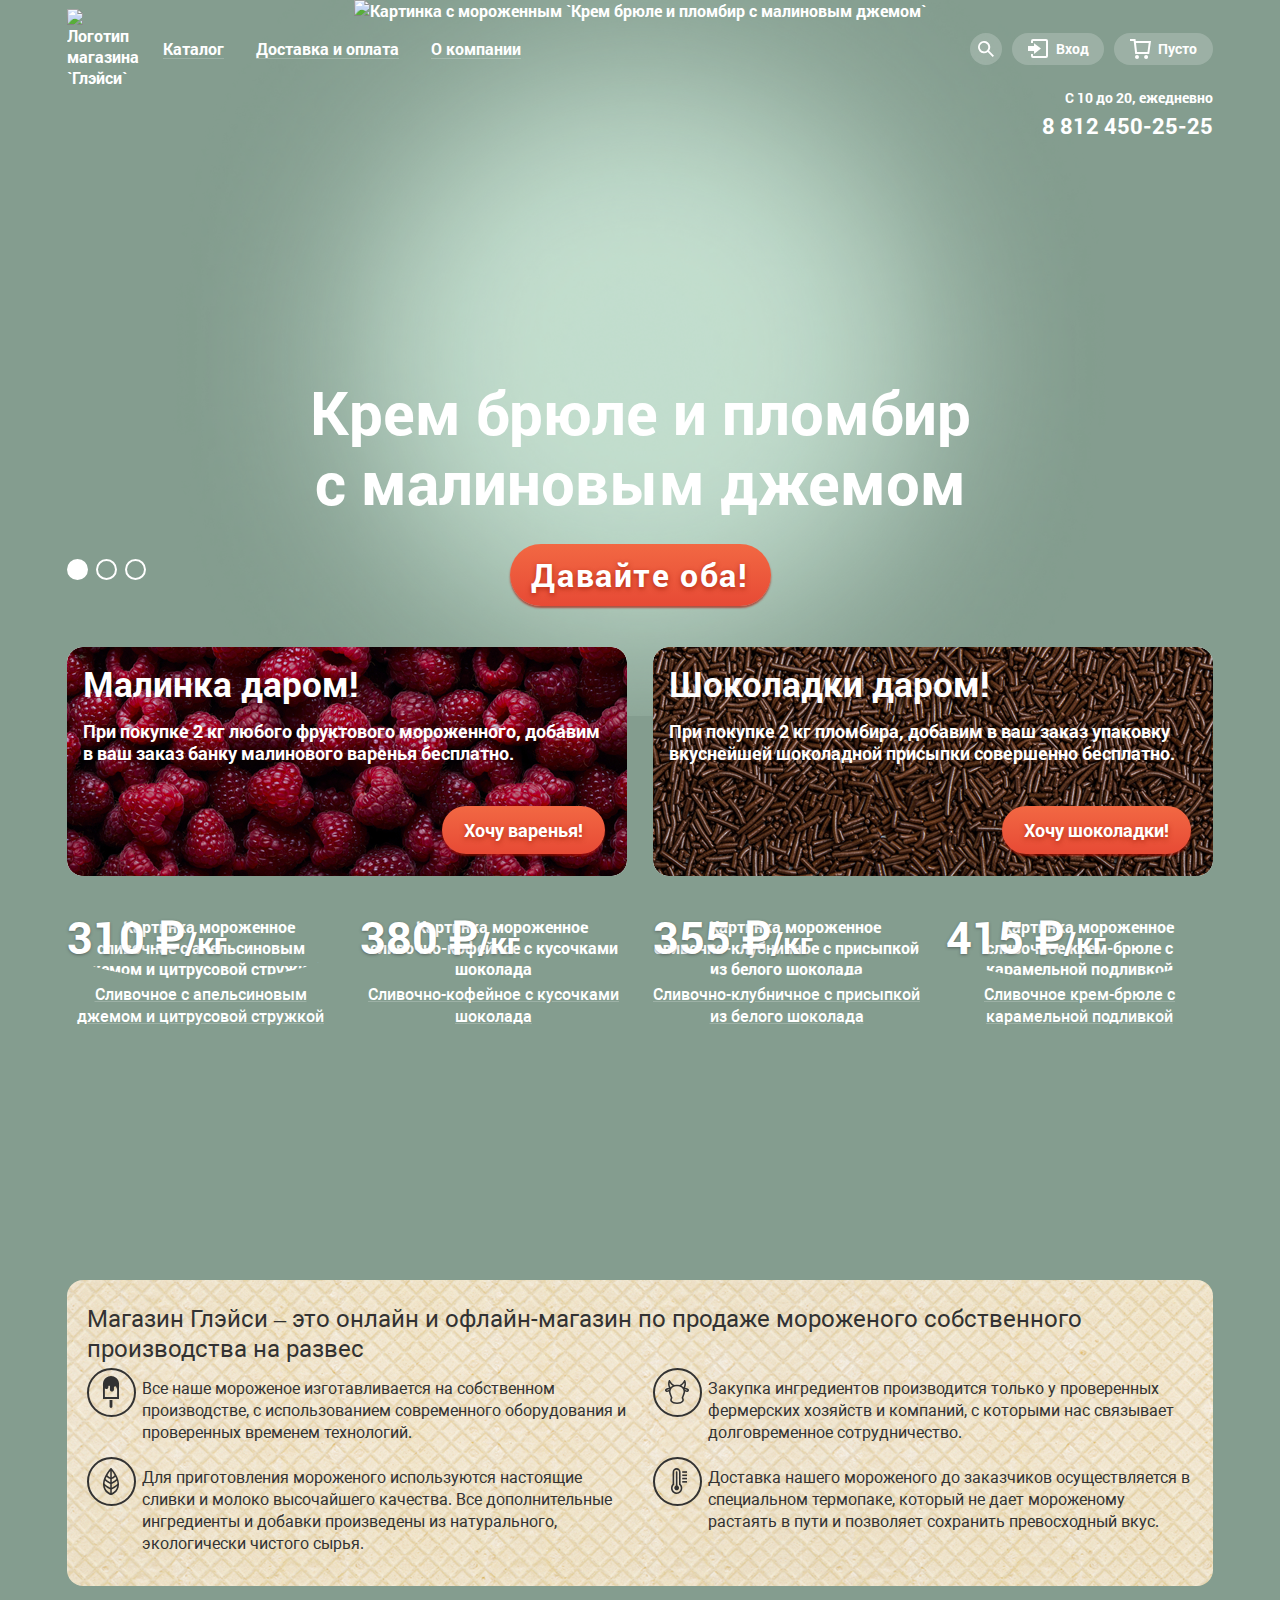
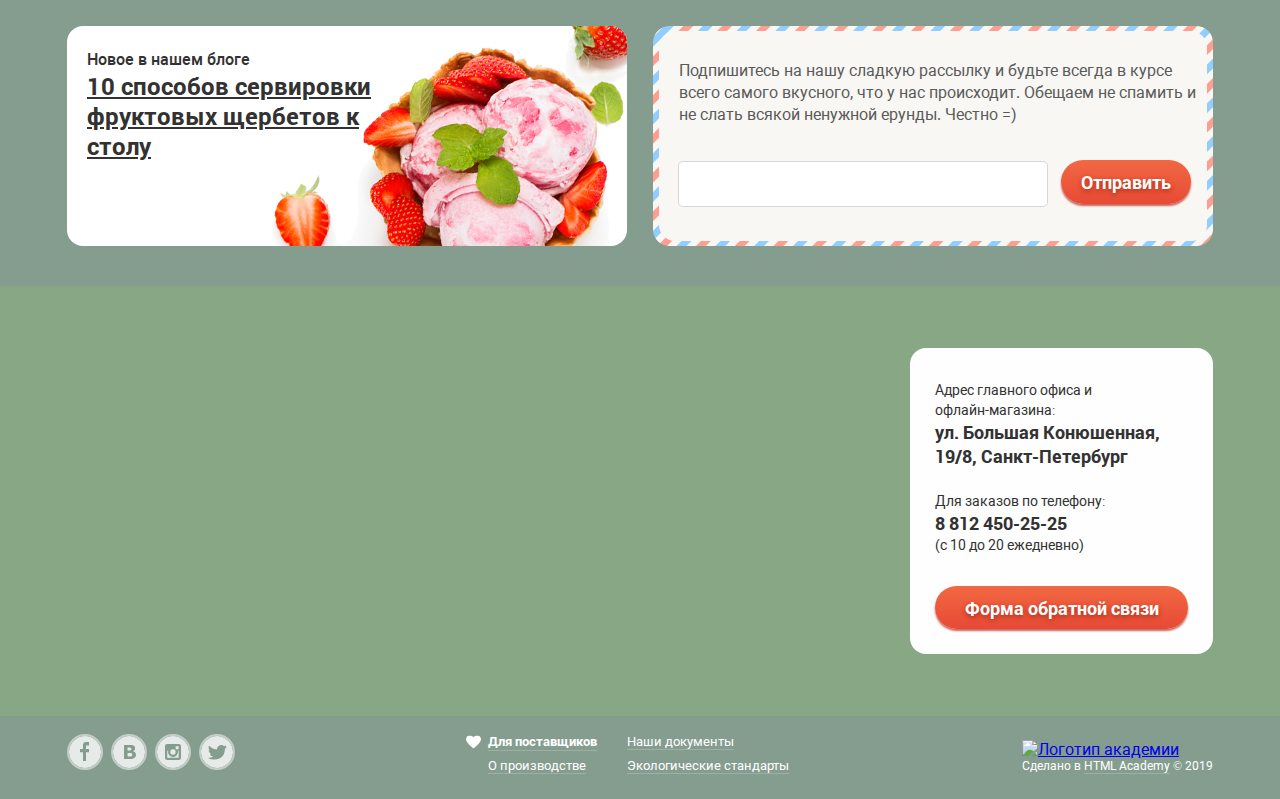
==== commit 042fce86: ":heavy_check_mark: Сборка #9" ====
--- a/9/index.html
+++ b/9/index.html
@@ -4,7 +4,6 @@
     <meta charset="utf-8" />
     <title>HTML Academy: Глейси</title>
     <link rel="stylesheet" href="./css/style.css" />
-
     <link
       rel="apple-touch-icon"
       sizes="180x180"
@@ -44,8 +43,9 @@
               <a
                 class="base-link main-navigation__link main-navigation__link-catalog"
                 href="#"
-                >Каталог</a
               >
+                Каталог
+              </a>
 
               <ul class="base-list inner-list main-navigation__inner-list">
                 <li class="inner-list__item inner-list__item--special">
@@ -71,9 +71,9 @@
             </li>
 
             <li class="main-navigation__item">
-              <a class="base-link main-navigation__link" href="#"
-                >Доставка и оплата</a
-              >
+              <a class="base-link main-navigation__link" href="#">
+                Доставка и оплата
+              </a>
             </li>
 
             <li class="main-navigation__item">
@@ -189,7 +189,7 @@
 
         <div class="info header__info">
           <p class="info__time">С 10 до 20, ежедневно</p>
-          <p class="info__phone">8 812 450-25-25</p>
+          <a href=":tel88124502525" class="info__phone">8 812 450-25-25</a>
         </div>
       </header>
 
@@ -200,14 +200,19 @@
           <h2 class="visually-hidden">Промо-товары</h2>
 
           <div class="carousel__switches">
-            <input
-              class="visually-hidden carousel__input"
-              type="radio"
-              name="promo-radio-btn"
-              id="promo-btn1"
-              checked
-            />
-            <label class="carousel__switch" for="promo-btn1">
+            <button class="carousel__switch" type="button">
+              <svg
+                class="switch switch--active"
+                width="21"
+                height="21"
+                fill="white"
+                viewBox="0 0 21 21"
+              >
+                <use xlink:href="#promo-btn"></use>
+              </svg>
+            </button>
+
+            <button class="carousel__switch" type="button">
               <svg
                 class="switch"
                 width="21"
@@ -217,15 +222,9 @@
               >
                 <use xlink:href="#promo-btn"></use>
               </svg>
-            </label>
-
-            <input
-              class="visually-hidden carousel__input"
-              type="radio"
-              name="promo-radio-btn"
-              id="promo-btn2"
-            />
-            <label class="carousel__switch" for="promo-btn2">
+            </button>
+
+            <button class="carousel__switch" type="button">
               <svg
                 class="switch"
                 width="21"
@@ -235,25 +234,7 @@
               >
                 <use xlink:href="#promo-btn"></use>
               </svg>
-            </label>
-
-            <input
-              class="visually-hidden carousel__input"
-              type="radio"
-              name="promo-radio-btn"
-              id="promo-btn3"
-            />
-            <label class="carousel__switch" for="promo-btn3">
-              <svg
-                class="switch"
-                width="21"
-                height="21"
-                fill="white"
-                viewBox="0 0 21 21"
-              >
-                <use xlink:href="#promo-btn"></use>
-              </svg>
-            </label>
+            </button>
           </div>
 
           <ul class="base-list carousel__slide-list">
@@ -535,7 +516,7 @@
 
                 <dt class="contacts__title">Для заказов по телефону:</dt>
                 <dd class="contacts__text">
-                  8 812 450-25-25
+                  <a href=":tel88124502525">8 812 450-25-25</a>
                   <span>(с 10 до 20 ежедневно)</span>
                 </dd>
               </dl>
--- a/9/css/style.css
+++ b/9/css/style.css
@@ -66,6 +66,7 @@
   --base-grey: #999999;
   --extra-grey: #ababab;
   --more-grey: #cacac7;
+  --active-grey: #ededed;
   --transparent-lightgrey: rgba(255, 255, 255, 0.7);
   --transparent-grey: rgba(255, 255, 255, 0.5);
   --transparent-darkgrey: rgba(49, 50, 53, 0.5);
@@ -73,15 +74,15 @@
   --more-transparent-grey: rgba(50, 50, 50, 0.2);
 
   --base-blue: #92c1f1;
-}
-
-/**/
+
+  --black-grey: #696969;
+}
+
 * {
   margin: 0;
   padding: 0;
   box-sizing: border-box;
 }
-/**/
 
 .visually-hidden {
   position: absolute;
@@ -187,6 +188,7 @@
 
 .page__container {
   display: grid;
+  width: 1200px;
   grid-template-columns: 1fr;
   grid-template-rows: auto min-content;
   align-items: start;
@@ -195,6 +197,10 @@
   margin: 0 auto;
 }
 
+.page__catalog-container {
+  grid-template-rows: auto min-content min-content;
+}
+
 .page__header {
   grid-column: 1 / -1;
   grid-row: 1 / 2;
@@ -211,6 +217,11 @@
 .page__footer {
   grid-column: 1 / -1;
   grid-row: 2 / 3;
+}
+
+.page__catalog-container .page__footer{
+  grid-column: 1 / -1;
+  grid-row: 3 / 4;
 }
 
 .header {
@@ -222,7 +233,6 @@
 }
 
 .header__form {
-  display: none;
   position: absolute;
   opacity: 0;
   z-index: -100;
@@ -238,7 +248,7 @@
 }
 
 .header__form:hover,
-.header__form:focus {
+.header__form:focus-within {
   opacity: 1;
   z-index: 100;
 }
@@ -272,14 +282,23 @@
   position: relative;
 }
 
+.main-navigation__item:focus-within .main-navigation__link::before {
+  background-color: var(--active-grey);
+  box-shadow: inset 0px 2px 1px var(--black-grey);
+}
+
+.main-navigation__item:focus-within .main-navigation__link {
+  color: var(--base-black);
+}
+
 .main-navigation__link {
   font-size: 16px;
   line-height: 18px;
   color: var(--base-white);
 }
 
-.main-navigation__link:hover,
-.main-navigation__link:focus {
+.main-navigation__link[href]:hover,
+.main-navigation__link[href]:focus {
   text-decoration: none;
   color: var(--base-black);
 }
@@ -298,13 +317,22 @@
   background-color: transparent;
 }
 
-.main-navigation__link:hover::before,
-.main-navigation__link:focus::before {
+.main-navigation__link[href]:hover::before,
+.main-navigation__link[href]:focus::before {
   background-color: var(--base-white);
 }
 
+.main-navigation__link[href]:active::before {
+  background-color: var(--active-grey);
+  box-shadow: inset 0px 2px 1px var(--black-grey);
+}
+
 .main-navigation__link:not([href]) {
   color: var(--base-white);
+  border: none;
+}
+
+.main-navigation__link:not([href])::before {
   background-color: var(--base-darkpearl);
 }
 
@@ -319,7 +347,6 @@
 }
 
 .main-navigation__inner-list {
-  /* display: none; */
   position: absolute;
   top: 32px;
   left: -500px;
@@ -344,22 +371,8 @@
 }
 
 .main-navigation__link-catalog:hover + .inner-list,
-.main-navigation__link-catalog:focus + .inner-list {
-  display: flex;
-  left: -22px;
-  opacity: 1;
-  z-index: 100;
-}
-
-.inner-list:focus-within {
-  display: flex;
-  left: -22px;
-  opacity: 1;
-  z-index: 100;
-}
-
-.inner-list:hover {
-  display: flex;
+.main-navigation__link-catalog:focus + .inner-list,
+.inner-list:focus-within, .inner-list:hover {
   left: -22px;
   opacity: 1;
   z-index: 100;
@@ -393,13 +406,6 @@
   border-bottom: 1px solid var(--more-transparent-grey);
 }
 
-.inner-list__item--special .inner-list__link:hover,
-.inner-list__item--special .inner-list__link:focus,
-.inner-list__item--special .inner-list__link:not([href]) {
-  color: var(--base-brightred);
-  background-color: transparent;
-}
-
 .inner-list__item--special .inner-list__link {
   height: 37px;
   font-weight: 700;
@@ -420,13 +426,10 @@
   display: flex;
   justify-content: center;
   align-items: center;
-
   text-decoration: none;
-
   font-size: 14px;
   line-height: 16px;
   color: var(--base-white);
-
   background: var(--base-transparent-white);
 }
 
@@ -508,21 +511,18 @@
 }
 
 .user-navigation__search-form {
-  position: absolute;
   top: calc(100% + 4px);
-  left: calc(100% - 381px);
+  left: calc(100% - 6000px);
 }
 
 .user-navigation__sign-form {
-  position: absolute;
   top: calc(100% + 4px);
-  left: calc(100% - 277px);
+  left: calc(100% - 6000px);
 }
 
 .user-navigation__cart-form {
-  position: absolute;
   top: calc(100% + 4px);
-  left: calc(100% - 539px);
+  left: calc(100% - 6000px);
 }
 
 .search-form {
@@ -532,13 +532,15 @@
 }
 
 .search-form:hover,
-.search-form:focus {
-  display: flex;
+.search-form:focus-within {
+  display: flex;
+  left: calc(100% - 381px);
 }
 
 .user-navigation__button:hover + .search-form,
 .user-navigation__button:focus + .search-form {
   display: flex;
+  left: calc(100% - 381px);
 }
 
 .search-form__field {
@@ -555,13 +557,15 @@
 }
 
 .sign-form:hover,
-.sign-form:focus {
+.sign-form:focus-within {
   display: grid;
+  left: calc(100% - 277px);
 }
 
 .user-navigation__button:hover + .sign-form,
 .user-navigation__button:focus + .sign-form {
   display: grid;
+  left: calc(100% - 277px);
 }
 
 .sign-form__field-email {
@@ -577,7 +581,6 @@
 .sign-form__button {
   grid-column: 1 / 2;
   grid-row: 3 / 4;
-
   width: 103px;
   height: 44px;
   border-radius: 26px;
@@ -617,11 +620,13 @@
 .user-navigation__button:hover + .cart-form,
 .user-navigation__button:focus + .cart-form {
   display: grid;
+  left: calc(100% - 539px);
 }
 
 .cart-form:hover,
-.cart-form:focus {
+.cart-form:focus-within {
   display: grid;
+  left: calc(100% - 539px);
 }
 
 .cart-form__button {
@@ -705,6 +710,8 @@
 }
 
 .info__phone {
+  color: var(--base-white);
+  text-decoration: none;
   font-size: 22px;
   line-height: 24px;
 }
@@ -717,7 +724,6 @@
 .main__content-wrapper {
   display: grid;
   row-gap: 40px;
-  /* margin-top: -69px; */
   z-index: 100;
 }
 
@@ -746,9 +752,11 @@
 .slide-1 {
   background-image: url(../img/content/index-promo/promo1-bg.png);
 }
+
 .slide-2 {
   background-image: url(../img/content/index-promo/promo2-bg.png);
 }
+
 .slide-3 {
   background-image: url(../img/content/index-promo/promo3-bg.png);
 }
@@ -759,7 +767,6 @@
   width: 716px;
   height: 716px;
   margin: 0 auto;
-
   text-align: center;
 }
 
@@ -773,7 +780,6 @@
   width: 672px;
   margin: 0 auto 27px;
   text-align: center;
-
   font-size: 60px;
   line-height: 70px;
 }
@@ -799,6 +805,11 @@
   bottom: 132px;
 }
 
+.carousel__switch {
+  border: none;
+  background: transparent;
+}
+
 .carousel__switch:not(:last-child) {
   margin-right: 4px;
 }
@@ -807,16 +818,22 @@
   fill-opacity: 0;
 }
 
-.switch:hover {
+.switch:hover,
+.carousel__switch:focus .switch {
   fill-opacity: 0.4;
 }
 
-.carousel__input:checked + .carousel__switch .switch {
+.carousel__switch:active .switch {
   fill-opacity: 1;
 }
 
-.carousel__input:focus + .carousel__switch {
-  outline: 1px solid #92c1f1; /* временные стили фокуса */
+.switch--active {
+  fill-opacity: 1;
+}
+
+.switch--active:hover,
+.carousel__switch:focus .switch--active {
+  fill-opacity: 1;
 }
 
 .sales__items {
@@ -864,14 +881,26 @@
   background-image: url(../img/design/index/choco-bg.jpg);
 }
 
+.products {
+  display: flex;
+  flex-direction: column;
+  padding-bottom: 30px;
+  border-bottom: 1px solid var(--base-transparent-white);
+}
+
 .bestsellers__product-list,
 .products__items {
   display: grid;
   width: 100%;
   grid-template-columns: repeat(4, auto);
   column-gap: 26px;
+  row-gap: 40px;
   position: relative;
   z-index: 100;
+}
+
+.products__items {
+  margin-bottom: 80px;
 }
 
 .product-card {
@@ -879,6 +908,11 @@
   height: 324px;
   position: relative;
   text-align: center;
+}
+
+.product-card:hover,
+.product-card:focus-within {
+  z-index: 100;
 }
 
 .product-card::before {
@@ -899,6 +933,10 @@
   display: block;
 }
 
+.product-card:focus-within::before {
+  display: block;
+}
+
 .product-card__pic {
   border-radius: 50%;
 }
@@ -934,7 +972,8 @@
   line-height: 22px;
 }
 
-.product-card__link:hover {
+.product-card__link:hover,
+.product-card__link:focus {
   color: var(--base-dimred);
   text-decoration-color: var(--transparent-dimred);
 }
@@ -963,6 +1002,10 @@
   display: flex;
 }
 
+.product-card:focus-within .product-card__button {
+  display: flex;
+}
+
 .about {
   width: 100%;
   height: 306px;
@@ -1003,7 +1046,7 @@
   margin-bottom: 23px;
 }
 
-.features__item--tech::before {
+.features__item::before {
   content: "";
   display: inline-block;
   width: 49px;
@@ -1011,36 +1054,21 @@
   position: absolute;
   top: -10px;
   left: 0px;
+}
+
+.features__item--tech::before {
   background-image: url(../img/design/icons/ice-cream.svg);
 }
+
 .features__item--eco::before {
-  content: "";
-  display: inline-block;
-  width: 49px;
-  height: 49px;
-  position: absolute;
-  top: -10px;
-  left: 0px;
   background-image: url(../img/design/icons/leaf.svg);
 }
+
 .features__item--wrnt::before {
-  content: "";
-  display: inline-block;
-  width: 49px;
-  height: 49px;
-  position: absolute;
-  top: -10px;
-  left: 0px;
   background-image: url(../img/design/icons/cow.svg);
 }
+
 .features__item--delivery::before {
-  content: "";
-  display: inline-block;
-  width: 49px;
-  height: 49px;
-  position: absolute;
-  top: -10px;
-  left: 0px;
   background-image: url(../img/design/icons/thermometer.svg);
 }
 
@@ -1171,6 +1199,11 @@
   line-height: 24px;
 }
 
+.contacts__text a{
+  text-decoration: none;
+  color: var(--base-black)
+}
+
 .contacts__text:not(:last-child) {
   margin-bottom: 23px;
 }
@@ -1185,6 +1218,21 @@
   border-radius: 70px;
 }
 
+.crumbs {
+  display: flex;
+}
+
+.crumbs__item:not(:last-child)::after {
+  content: "";
+  display: inline-block;
+  width: 6px;
+  height: 6px;
+  margin: 0 8px;
+  position: relative;
+  top: -1px;
+  background-image: url(../img/design/icons/crumbs-icon.svg)
+}
+
 .crumbs__item a {
   font-weight: 400;
   font-size: 14px;
@@ -1192,7 +1240,8 @@
   color: var(--base-white);
 }
 
-.crumbs__item a:hover {
+.crumbs__item a:hover,
+.crumbs__item a:focus {
   color: var(--base-dimred);
   border-bottom-color: var(--transparent-dimred);
 }
@@ -1203,10 +1252,14 @@
   border-bottom-color: transparent;
 }
 
+.main__filters {
+  margin-top: 49px;
+  margin-bottom: 40px;
+}
+
 .filters-form {
   display: flex;
   flex-wrap: wrap;
-  margin-top: 49px;
 }
 
 .filters-form__section {
@@ -1295,6 +1348,11 @@
   transform: translate(100px, -50%);
 }
 
+label[for="range-min"],
+label[for="range-max"] {
+  cursor: pointer;
+}
+
 .filters-form__section-fat {
   display: flex;
   min-width: 425px;
@@ -1312,19 +1370,26 @@
 
 .filters-form__radio-icon {
   margin-right: 11px;
-
   color: transparent;
   fill-opacity: 0.8;
 }
 
-.filters-form__radio:hover .filters-form__radio-icon,
-.filters-form__radio:focus .filters-form__radio-icon {
+.radio__input:checked + .filters-form__radio .filters-form__radio-icon {
+  color: var(--base-white);
+}
+
+.radio__input[disabled]:checked + .filters-form__radio .filters-form__radio-icon {
+  color: var(--base-white);
+  fill-opacity: 0.4;
+}
+
+.radio__input[disabled] + .filters-form__radio .filters-form__radio-icon {
+  fill-opacity: 0.4;
+}
+
+.radio__input:not([disabled]) + .filters-form__radio:hover .filters-form__radio-icon,
+.radio__input:not([disabled]) + .filters-form__radio:focus .filters-form__radio-icon {
   fill-opacity: 1;
-}
-
-.radio__input:checked + .filters-form__radio-icon {
-  color: var(--base-white);
-  fill-opacity: 0.8;
 }
 
 .filters-form__section-fill {
@@ -1335,31 +1400,53 @@
   padding: 6px 16px 0;
 }
 
-.filters-form__checkbox-icon {
-  color: transparent;
-  fill-opacity: 0.8;
-}
-
-.checkbox__input:checked + .filters-form__checkbox-icon {
-  color: var(--base-white);
-  fill-opacity: 0.8;
+.filters-form__checkbox {
+  position: relative;
+  left: 32px;
+}
+
+.filters-form__checkbox:not(:last-child) {
+  margin-right: 52px;
+}
+
+.filters-form__checkbox::before {
+  content: "";
+  display: inline-block;
+  width: 20px;
+  height: 20px;
+  position: absolute;
+  top: 50%;
+  left: -32px;
+  transform: translateY(-50%);
+  background-image: url(../img/design/icons/checkbox-off.svg);
+  opacity: 0.8;
+}
+
+.checkbox__input:checked + .filters-form__checkbox::before {
+  width: 24px;
+  background-image: url(../img/design/icons/checkbox-on.svg)
+}
+
+.checkbox__input:not([disabled]) + .filters-form__checkbox:hover::before,
+.checkbox__input:not([disabled]) + .filters-form__checkbox:focus::before {
+  opacity: 1;
+}
+
+.checkbox__input[disabled] + .filters-form__checkbox::before {
+  opacity: 0.4;
 }
 
 .filters-form__button {
   align-self: flex-end;
   width: 144px;
   height: 36px;
-  border: none;
+  border: 2px solid var(--base-white);
   border-radius: 20px;
-
   font-family: "Roboto";
   font-weight: 500;
   font-size: 16px;
   line-height: 18px;
-
-  color: var(--base-white);
-
-  box-shadow: 0px 0px 0px 1px var(--base-white);
+  color: var(--base-white);
   background-color: var(--base-transparent-white);
 }
 
@@ -1371,10 +1458,37 @@
 }
 
 .filters-form__button:active {
-  box-shadow: inset 0px 2px 1px #696969;
+  box-shadow: inset 0px 2px 1px var(--black-grey);
+}
+
+.products__pagination {
+  display: flex;
+  align-self: flex-end;
+}
+
+.pagination__button {
+  border: none;
+  background: transparent;
+}
+
+.pagination__button--disabled {
+  fill-opacity: 0.2;
+}
+
+.pagination__pages {
+  display: flex;
+  margin-left: 16px;
+  margin-right: 18px;
 }
 
 .pagination__link {
+  display: flex;
+  justify-content: center;
+  align-items: center;
+  width: 26px;
+  height: 26px;
+  margin-right: 4px;
+  border-radius: 50%;
   text-decoration: none;
   font-weight: 500;
   font-size: 16px;
@@ -1426,7 +1540,8 @@
   border: 2px solid var(--transparent-grey);
 }
 
-.socials__link:hover .socials__link-icon {
+.socials__link:hover .socials__link-icon,
+.socials__link:focus .socials__link-icon {
   fill-opacity: 1;
 }
 
@@ -1473,7 +1588,7 @@
 
 .extra__item--special {
   position: relative;
-  top: -3px;
+  top: -2px;
   font-weight: 700;
 }
 
@@ -1489,7 +1604,9 @@
 }
 
 .extra__link:hover,
-.extra__link:hover .extra__item-icon {
+.extra__link:hover .extra__item-icon,
+.extra__link:focus,
+.extra__link:focus .extra__item-icon {
   color: var(--base-dimred);
   border-bottom-color: var(--transparent-dimred);
 }
@@ -1506,7 +1623,8 @@
   color: var(--base-white);
 }
 
-.copyright__academy-link:hover {
+.copyright__academy-link:hover,
+.copyright__academy-link:focus {
   color: var(--base-dimred);
   border-bottom-color: var(--transparent-dimred);
 }
